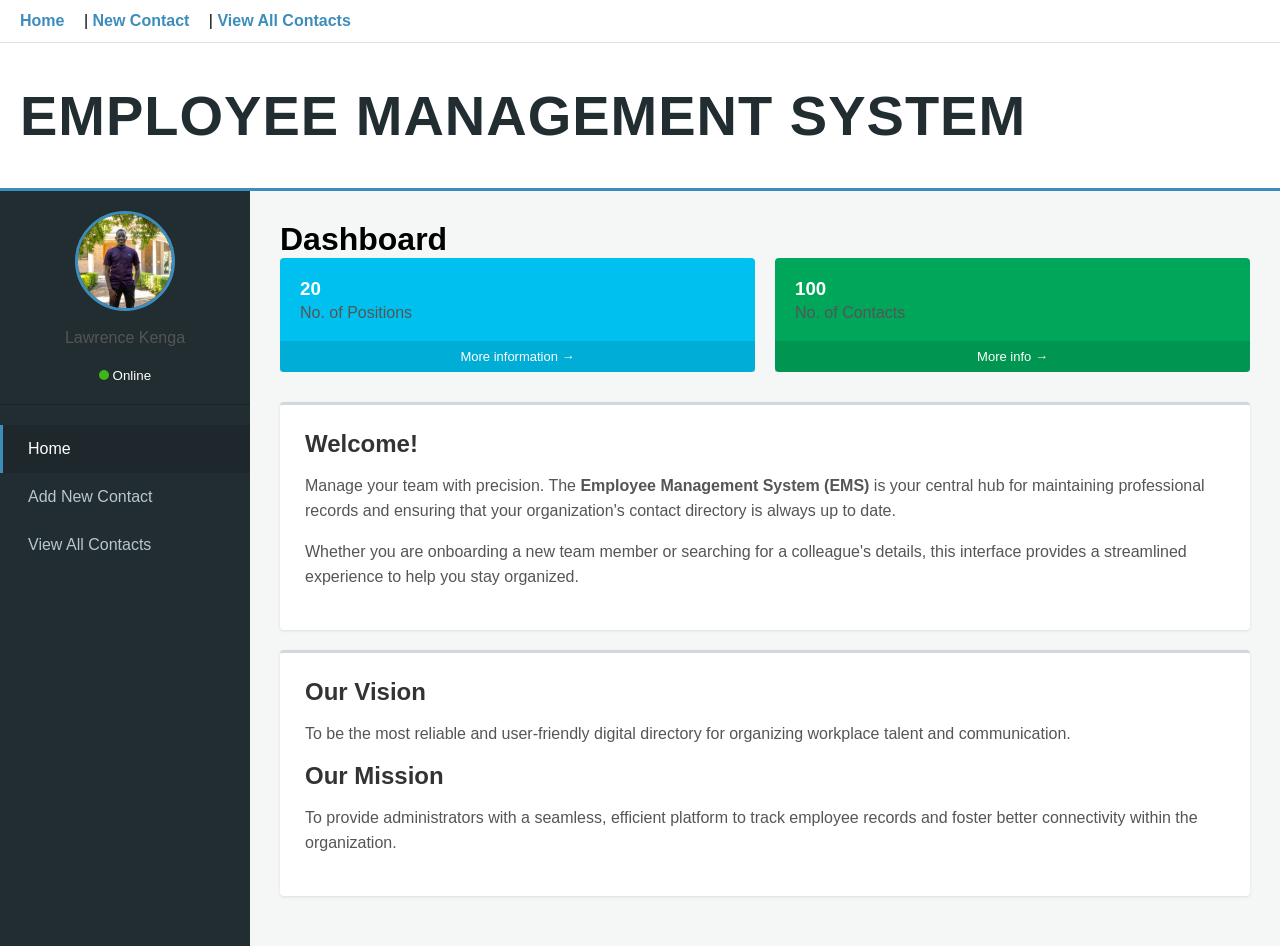
==== index.html @ 65c3eecb "initial commit: Dashboard or the landing page layout with the navigation bars" ====
<!DOCTYPE html>
<html lang="en">
<head>
    <meta charset="UTF-8">
    <meta name="viewport" content="width=device-width, initial-scale=1.0">
    <title>Employee Management System</title>
    <link rel="stylesheet" href="styles.css"> </head>
<body class="ems-body">

    <nav class="top-nav-bar">
        <a href="index.html">Home</a> | 
        <a href="new-contact.html">New Contact</a> | 
        <a href="view-contacts.html">View All Contacts</a>
    </nav>
    <header class="hero-header">
        <h1>Employee Management System</h1>
    </header>
    <div class="app-container">
        <aside class="sidebar">
            <div class="user-panel">
                <div class="user-image">
                    <img src="images/lau.jpeg" alt="Lawrence Kenga" id="user-pic">
                </div>
                <div class="user-info">
                    <p>Lawrence Kenga</p>
                    <small><span class="online-circle"></span> Online</small>
                </div>
            </div>

        <ul class="nav-menu">
            <li><a href="index.html" class="active">Home</a></li>
            <li><a href="new-contact.html">Add New Contact</a></li>
            <li><a href="view-contacts.html">View All Contacts</a></li>
        </ul>
        </aside>
       <div class="content-area">
        <h1>Dashboard</h1>
        
        <div class="stats-row">
            <div class="box blue-box">
                <div class="inner">
                    <h3>20</h3>
                    <p>No. of Positions</p>
                </div>
                <div class="box-footer">More information →</div>
            </div>

            <div class="box green-box">
                <div class="inner">
                    <h3>100</h3>
                    <p>No. of Contacts</p>
                </div>
                <div class="box-footer">More info →</div>
            </div>
        </div>

        <section class="welcome-section">
            <h2>Welcome!</h2>
            <p>Manage your team with precision. The <strong>Employee Management System (EMS)</strong> is your central hub for maintaining professional records and ensuring that your organization's contact directory is always up to date.</p>
            <p>Whether you are onboarding a new team member or searching for a colleague's details, this interface provides a streamlined experience to help you stay organized.</p>
        </section>

        <section class="vision-mission">
            <h2>Our Vision</h2>
            <p>To be the most reliable and user-friendly digital directory for organizing workplace talent and communication.</p>
            
            <h2>Our Mission</h2>
            <p>To provide administrators with a seamless, efficient platform to track employee records and foster better connectivity within the organization.</p>
        </section>
    </div> </div><script src="main.js"></script>
</body>
</html>
---- styles.css ----
* {
    margin: 0;
    padding: 0;
    box-sizing: border-box;
    font-family: 'Roboto', Arial, sans-serif;
}

body {
    background-color: #f4f7f6;
    display: flex;
    flex-direction: column;
    min-height: 100vh;
}
.top-nav-bar {
    background-color: #ffffff;
    padding: 12px 20px;
    border-bottom: 1px solid #dee2e6;
    text-align: left;
}
.top-nav-bar a {
    text-decoration: none;
    color: #3c8dbc;
    font-weight: 600;
    margin-right: 15px;
}
.hero-header {
    background-color: #ffffff;
    padding: 40px 20px;
    text-align: center;
    border-bottom: 3px solid #3c8dbc;
    text-align: left;
}
.hero-header h1 {
    font-size: 3.5rem;
    color: #222d32;
    text-transform: uppercase;
    letter-spacing: 1px;
    margin-left: 0;
}
.app-container {
    display: flex; 
    flex: 1;  
}
.sidebar {
    width: 250px;
    background-color: #222d32;
    color: #fff;
    padding-top: 20px;
}
.user-panel {
    text-align: center;
    padding-bottom: 20px;
    border-bottom: 1px solid #1a2226;
    margin-bottom: 20px;
}
.user-image img {
    width: 100px;
    height: 100px;
    border-radius: 50%;
    object-fit: cover;
    border: 3px solid #3c8dbc;
    margin-bottom: 10px;
}
.online-circle {
    height: 10px;
    width: 10px;
    background-color: #3fb618;
    border-radius: 50%;
    display: inline-block;
}
.nav-menu {
    list-style: none;
}
.nav-menu li a {
    display: block;
    color: #b8c7ce;
    padding: 15px 25px;
    text-decoration: none;
    border-left: 3px solid transparent;
    transition: 0.3s;
}
.nav-menu li a:hover, .nav-menu li a.active {
    background-color: #1e282c;
    color: #fff;
    border-left-color: #3c8dbc;
}
.content-area {
    flex: 1;
    padding: 30px;
}
.stats-row {
    display: flex;
    gap: 20px;
    margin-bottom: 30px;
}
.box {
    flex: 1;
    color: white;
    padding: 20px;
    border-radius: 4px;
    position: relative;
}
.blue-box { background-color: #00c0ef; }
.green-box { background-color: #00a65a; }
.box-footer {
    background: rgba(0,0,0,0.1);
    margin: 15px -20px -20px;
    padding: 8px;
    text-align: center;
    font-size: 13px;
}
.welcome-section, .vision-mission {
    background: #ffffff;
    padding: 25px;
    border-radius: 4px;
    margin-bottom: 20px;
    box-shadow: 0 1px 3px rgba(0,0,0,0.1);
    border-top: 3px solid #d2d6de;
}
h2 {
    color: #333;
    margin-bottom: 15px;
}
p {
    line-height: 1.6;
    color: #555;
    margin-bottom: 15px;
}
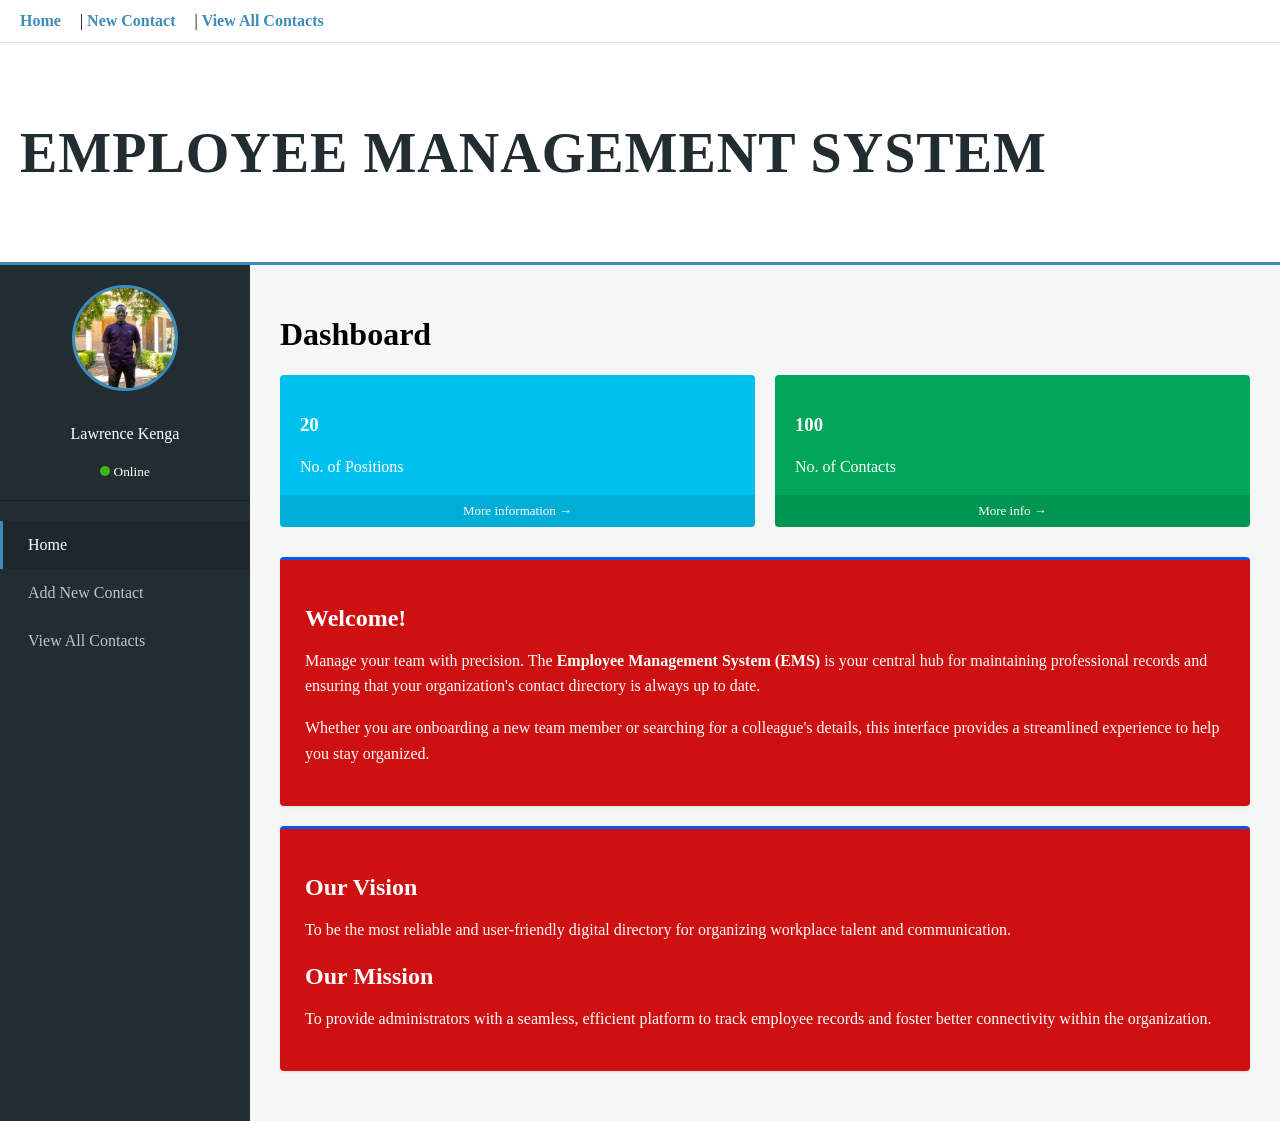
==== commit cb8b904e: "Edited the new contact page and the view all contacts page" ====
--- a/index.html
+++ b/index.html
@@ -4,8 +4,9 @@
     <meta charset="UTF-8">
     <meta name="viewport" content="width=device-width, initial-scale=1.0">
     <title>Employee Management System</title>
-    <link rel="stylesheet" href="styles.css"> </head>
-<body class="ems-body">
+    <link rel="stylesheet" href="styles.css"> 
+</head>
+<body class="ems-body" id="landing-page">
 
     <nav class="top-nav-bar">
         <a href="index.html">Home</a> | 
@@ -13,7 +14,7 @@
         <a href="view-contacts.html">View All Contacts</a>
     </nav>
     <header class="hero-header">
-        <h1>Employee Management System</h1>
+        <h1 a>Employee Management System</h1>
     </header>
     <div class="app-container">
         <aside class="sidebar">
--- a/styles.css
+++ b/styles.css
@@ -1,60 +1,59 @@
-
-* {
-    margin: 0;
-    padding: 0;
-    box-sizing: border-box;
-    font-family: 'Roboto', Arial, sans-serif;
-}
-
-body {
+#landing-page {
     background-color: #f4f7f6;
     display: flex;
     flex-direction: column;
     min-height: 100vh;
-}
-.top-nav-bar {
+    margin: 0;
+}
+
+#landing-page .top-nav-bar {
     background-color: #ffffff;
     padding: 12px 20px;
     border-bottom: 1px solid #dee2e6;
     text-align: left;
 }
-.top-nav-bar a {
+
+#landing-page .top-nav-bar a {
     text-decoration: none;
     color: #3c8dbc;
     font-weight: 600;
     margin-right: 15px;
 }
-.hero-header {
+
+#landing-page .hero-header {
     background-color: #ffffff;
     padding: 40px 20px;
-    text-align: center;
     border-bottom: 3px solid #3c8dbc;
     text-align: left;
 }
-.hero-header h1 {
+
+#landing-page .hero-header h1 {
     font-size: 3.5rem;
     color: #222d32;
     text-transform: uppercase;
     letter-spacing: 1px;
-    margin-left: 0;
-}
-.app-container {
+}
+
+#landing-page .app-container {
     display: flex; 
     flex: 1;  
 }
-.sidebar {
+
+#landing-page .sidebar {
     width: 250px;
     background-color: #222d32;
     color: #fff;
     padding-top: 20px;
 }
-.user-panel {
+
+#landing-page .user-panel {
     text-align: center;
     padding-bottom: 20px;
     border-bottom: 1px solid #1a2226;
     margin-bottom: 20px;
 }
-.user-image img {
+
+#landing-page .user-image img {
     width: 100px;
     height: 100px;
     border-radius: 50%;
@@ -62,17 +61,21 @@
     border: 3px solid #3c8dbc;
     margin-bottom: 10px;
 }
-.online-circle {
+
+#landing-page .online-circle {
     height: 10px;
     width: 10px;
     background-color: #3fb618;
     border-radius: 50%;
     display: inline-block;
 }
-.nav-menu {
+
+#landing-page .nav-menu {
     list-style: none;
-}
-.nav-menu li a {
+    padding: 0;
+}
+
+#landing-page .nav-menu li a {
     display: block;
     color: #b8c7ce;
     padding: 15px 25px;
@@ -80,50 +83,269 @@
     border-left: 3px solid transparent;
     transition: 0.3s;
 }
-.nav-menu li a:hover, .nav-menu li a.active {
+
+#landing-page .nav-menu li a:hover, 
+#landing-page .nav-menu li a.active {
     background-color: #1e282c;
     color: #fff;
     border-left-color: #3c8dbc;
 }
-.content-area {
+
+#landing-page .content-area {
     flex: 1;
     padding: 30px;
 }
-.stats-row {
+
+#landing-page .stats-row {
     display: flex;
     gap: 20px;
     margin-bottom: 30px;
 }
-.box {
+#landing-page .box {
     flex: 1;
     color: white;
     padding: 20px;
     border-radius: 4px;
     position: relative;
 }
-.blue-box { background-color: #00c0ef; }
-.green-box { background-color: #00a65a; }
-.box-footer {
+
+#landing-page .blue-box { background-color: #00c0ef; }
+#landing-page .green-box { background-color: #00a65a; }
+
+#landing-page .box-footer {
     background: rgba(0,0,0,0.1);
     margin: 15px -20px -20px;
     padding: 8px;
     text-align: center;
     font-size: 13px;
 }
-.welcome-section, .vision-mission {
-    background: #ffffff;
+
+#landing-page .welcome-section, 
+#landing-page .vision-mission {
+    background: #cf1010;
     padding: 25px;
     border-radius: 4px;
     margin-bottom: 20px;
     box-shadow: 0 1px 3px rgba(0,0,0,0.1);
-    border-top: 3px solid #d2d6de;
-}
-h2 {
+    border-top: 3px solid #0c56ea;
+}
+#landing-page h2 {
+    color: #ffffff;
+    margin-bottom: 15px;
+}
+#landing-page p {
+    line-height: 1.6;
+    color: #ffffff;
+    margin-bottom: 15px;
+}
+#add-contact-page {
+    margin: 0;
+    padding: 0;
+    font-family: 'Segoe UI', Tahoma, Geneva, Verdana, sans-serif;
+}
+#add-contact-page .app-container {
+    display: flex;
+    min-height: 100vh;
+}
+#add-contact-page .sidebar {
+    width: 280px;
+    background-color: #080c0e; 
+    flex-shrink: 0;
+    color: #b8c7ce;
+}
+#add-contact-page .user-panel {
+    padding: 25px 15px;
+    text-align: center;
+    border-bottom: 1px solid #1a2226;
+}
+#add-contact-page .user-image img {
+    width: 90px !important;
+    height: 90px !important;
+    border-radius: 50% !important;
+    object-fit: cover;
+    border: 3px solid #3c8dbc; 
+    display: block;
+    margin: 0 auto 10px auto;
+}
+
+#add-contact-page .user-info p {
+    color: #ffffff;
+    font-weight: 600;
+    margin: 5px 0;
+}
+
+#add-contact-page .online-circle {
+    height: 10px;
+    width: 10px;
+    background-color: #00a65a;
+    border-radius: 50%;
+    display: inline-block;
+    margin-right: 5px;
+}
+#add-contact-page .content-area {
+    flex: 1;
+    background-color: #52dbed;
+    padding: 40px;
+    display: flex;
+    flex-direction: column;
+    align-items: center;
+    overflow-y: auto;
+}
+#add-contact-page .header-container {
+    width: 100%;
+    max-width: 850px;
+    margin-bottom: 25px;
+    color: #ffffff;
+}
+#add-contact-page .header-container h1 { font-size: 2.2rem; margin-bottom: 5px; }
+#add-contact-page .header-container h2 { font-size: 1.5rem; opacity: 0.9; }
+#add-contact-page .form-card {
+    background: #ffffff;
+    width: 100%;
+    max-width: 850px;
+    border-top: 5px solid #222d32;
+    box-shadow: 0 10px 25px rgba(0,0,0,0.3);
+    padding: 35px;
+    border-radius: 5px;
+}
+#add-contact-page .form-grid {
+    display: grid;
+    grid-template-columns: 1fr 1fr;
+    gap: 25px;
+}
+#add-contact-page .full-width {
+    grid-column: span 2;
+}
+#add-contact-page .form-group {
+    display: flex;
+    flex-direction: column;
+}
+#add-contact-page label {
+    font-weight: 700;
+    margin-bottom: 8px;
     color: #333;
-    margin-bottom: 15px;
-}
-p {
-    line-height: 1.6;
-    color: #555;
-    margin-bottom: 15px;
-}
+    font-size: 0.95rem;
+}
+#add-contact-page input, 
+#add-contact-page select, 
+#add-contact-page textarea {
+    padding: 12px;
+    border: 1px solid #d2d6de;
+    border-radius: 0;
+    font-size: 1rem;
+    background-color: #fff;
+}
+#add-contact-page input:focus, 
+#add-contact-page select:focus {
+    border-color: #3c8dbc;
+    outline: none;
+    box-shadow: 0 0 5px rgba(60, 141, 188, 0.5);
+}
+#add-contact-page .radio-group {
+    display: flex;
+    gap: 20px;
+    padding: 10px 0;
+}
+#add-contact-page .radio-label {
+    font-weight: 500;
+    cursor: pointer;
+}
+#add-contact-page .form-actions {
+    margin-top: 30px;
+    padding-top: 20px;
+    border-top: 1px solid #f4f4f4;
+    display: flex;
+    gap: 15px;
+}
+#add-contact-page .btn-save {
+    background-color: #00a65a;
+    color: white;
+    border: none;
+    padding: 12px 35px;
+    font-weight: bold;
+    cursor: pointer;
+    text-transform: uppercase;
+}
+#add-contact-page .btn-clear {
+    background-color: #f4f4f4;
+    color: #444;
+    border: 1px solid #ddd;
+    padding: 12px 35px;
+    cursor: pointer;
+}
+#add-contact-page .btn-save:hover { background-color: #008d4c; }
+#add-contact-page .btn-clear:hover { background-color: #e7e7e7; }
+#view-contacts-page .app-container {
+    display: flex;
+    align-items: stretch;
+    min-height: 100vh;
+}
+#view-contacts-page .sidebar {
+    width: 250px;
+    background-color: #181817;
+    color: white;
+    padding-top: 20px;
+}
+#view-contacts-page .user-panel .user-image img {
+    width: 90px;
+    height: 90px;
+    border-radius: 50%;
+    object-fit: cover;
+    border: 3px solid #3c8dbc; 
+    display: block;
+    margin: 0 auto 10px auto;
+}
+#view-contacts-page .content-area {
+    flex: 1;
+    padding: 30px;
+    background-color: #f4f7f6;
+}
+#view-contacts-page h1 {
+    font-size: 1.8rem;
+    color: #222d32;
+    margin-bottom: 5px;
+}
+#view-contacts-page .employee-table {
+    width: 100%;
+    border-collapse: collapse;
+    background-color: #fff;
+    border-top: 3px solid #3c8dbc;
+    box-shadow: 0 1px 3px rgba(0,0,0,0.1);
+    margin-top: 20px;
+}
+#view-contacts-page .employee-table th {
+    background-color: #f8f9fa;
+    padding: 12px 15px;
+    text-align: left;
+    border-bottom: 2px solid #dee2e6;
+    font-size: 0.85rem;
+    color: #333;
+    text-transform: uppercase;
+}
+#view-contacts-page .employee-table td {
+    padding: 12px 15px;
+    border-bottom: 1px solid #f4f4f4;
+    font-size: 0.9rem;
+    color: #444;
+    vertical-align: middle;
+}
+#view-contacts-page .action-buttons {
+    display: flex;
+    gap: 5px;
+}
+#view-contacts-page .action-buttons button {
+    border: none;
+    border-radius: 3px;
+    padding: 6px 10px;
+    font-size: 0.8rem;
+    color: #fff;
+    cursor: pointer;
+    transition: background 0.2s;
+}
+.btn-details { background-color: #00c0ef; }
+.btn-edit    { background-color: #f39c12; }
+.btn-delete  { background-color: #dd4b39; } 
+
+#view-contacts-page .action-buttons button:hover {
+    opacity: 0.8;
+}
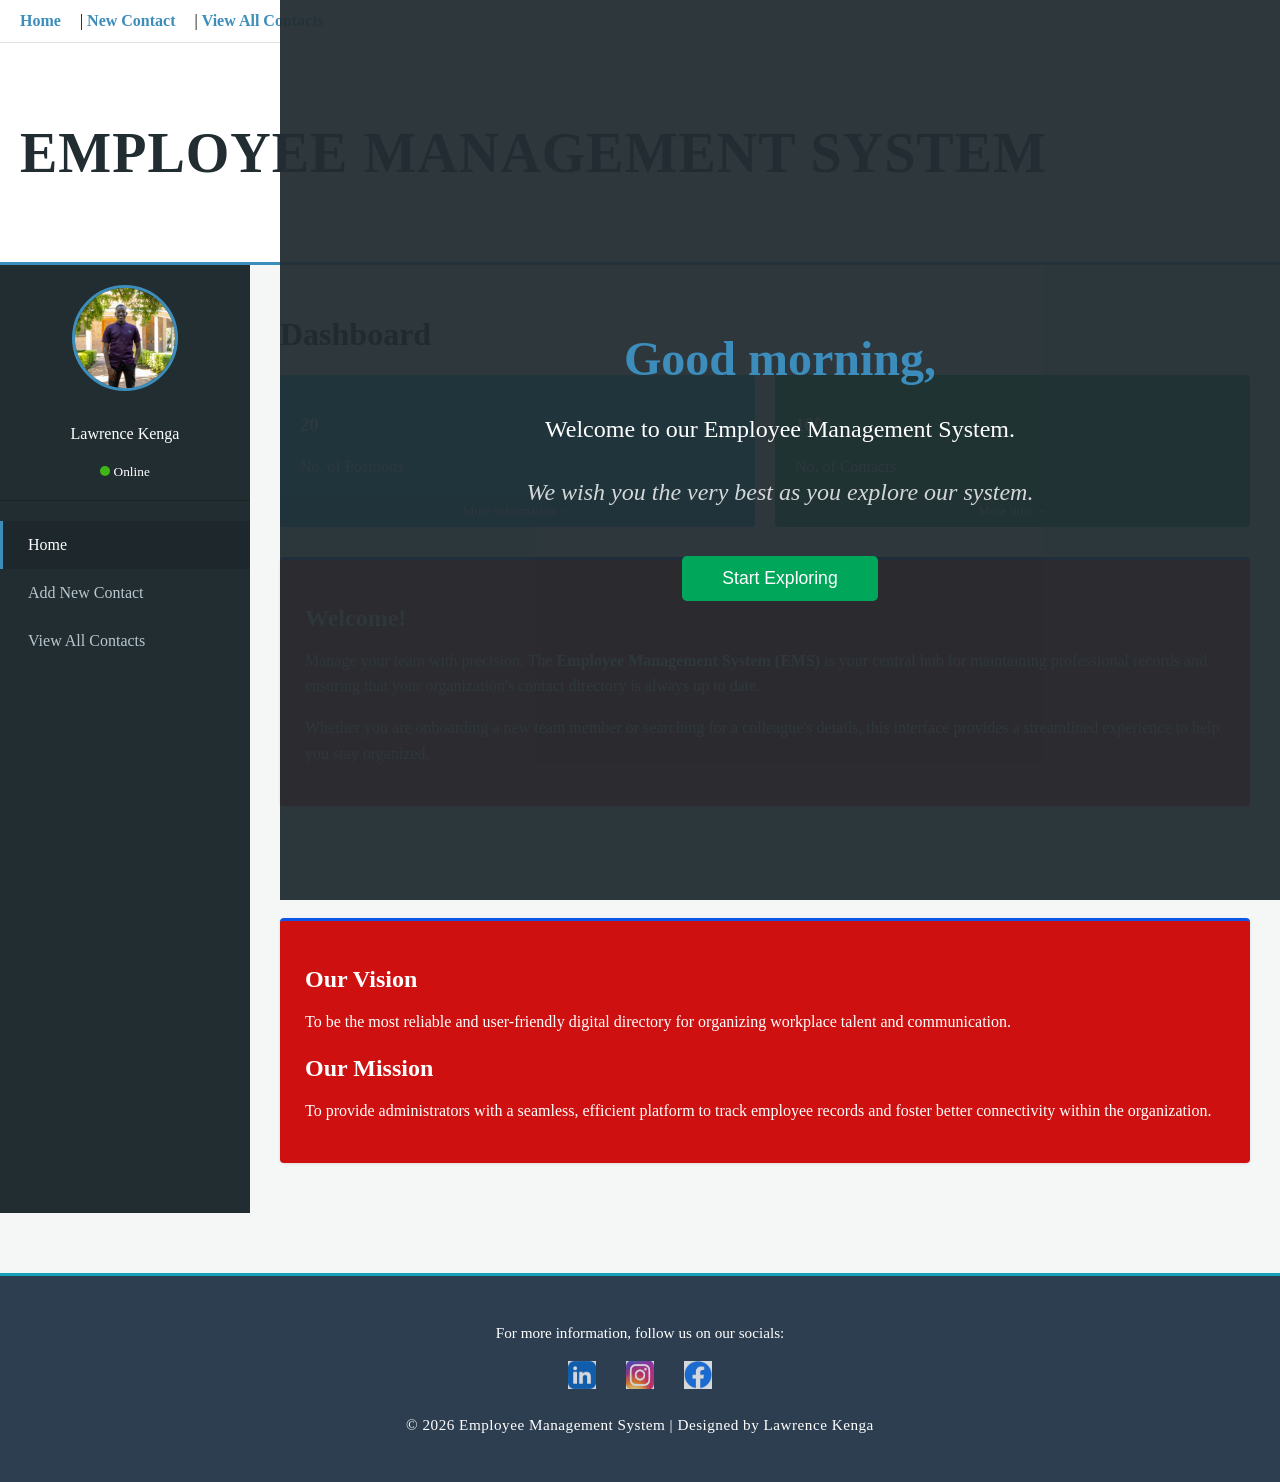
==== commit fd0953d3: "Made a few adjustments especially using the JS and completed buiding the entire system" ====
--- a/index.html
+++ b/index.html
@@ -35,6 +35,14 @@
         </ul>
         </aside>
        <div class="content-area">
+        <div id="welcome-overlay" class="welcome-container">
+    <div class="welcome-content">
+        <h1 id="dynamic-greeting">Good morning,</h1>
+        <p>Welcome to our Employee Management System.</p>
+        <p class="wish-text">We wish you the very best as you explore our system.</p>
+        <button class="explore-btn" onclick="dismissWelcome()">Start Exploring</button>
+    </div>
+</div>
         <h1>Dashboard</h1>
         
         <div class="stats-row">
@@ -60,7 +68,12 @@
             <p>Manage your team with precision. The <strong>Employee Management System (EMS)</strong> is your central hub for maintaining professional records and ensuring that your organization's contact directory is always up to date.</p>
             <p>Whether you are onboarding a new team member or searching for a colleague's details, this interface provides a streamlined experience to help you stay organized.</p>
         </section>
-
+        <div class="mission-vision-container reveal-content">
+    <h2>Our Vision</h2>
+    <p>...</p>
+    <h2>Our Mission</h2>
+    <p>...</p>
+</div>
         <section class="vision-mission">
             <h2>Our Vision</h2>
             <p>To be the most reliable and user-friendly digital directory for organizing workplace talent and communication.</p>
@@ -68,6 +81,25 @@
             <h2>Our Mission</h2>
             <p>To provide administrators with a seamless, efficient platform to track employee records and foster better connectivity within the organization.</p>
         </section>
-    </div> </div><script src="main.js"></script>
+    </div> 
+</div>
+<footer class="main-footer">
+    <div class="footer-content">
+        <p>For more information, follow us on our socials:</p>
+        <div class="social-icons">
+                <a href="https://www.linkedin.com/feed/" target="_blank" title="LinkedIn">
+                <img src="images/Linkdln.png" alt="LinkedIn">
+            </a>
+            <a href="https://www.instagram.com/" target="_blank" title="Instagram">
+                <img src="images/IG.png" alt="Instagram">
+            </a>
+            <a href="https://www.facebook.com/" target="_blank" title="Facebook">
+                <img src="images/FB.png" alt="Facebook">
+            </a>
+        </div>
+        <p class="copyright">&copy; 2026 Employee Management System | Designed by Lawrence Kenga</p>
+    </div>
+</footer>
+<script src="main.js"></script>
 </body>
 </html>
--- a/styles.css
+++ b/styles.css
@@ -61,7 +61,115 @@
     border: 3px solid #3c8dbc;
     margin-bottom: 10px;
 }
-
+.welcome-container {
+    position: fixed;
+    top: 0;
+    left: 280px;
+    right: 0;
+    bottom: 0;
+    background: rgba(34, 45, 50, 0.95);
+    display: flex;
+    justify-content: center;
+    align-items: center;
+    z-index: 9999;
+    transition: opacity 0.8s ease, visibility 0.8s;
+}
+.welcome-content {
+    text-align: center;
+    color: white;
+    transform: translateY(30px);
+    opacity: 0;
+    animation: fadeInUp 1.2s forwards ease-out;
+}
+
+.welcome-content h1 {
+    font-size: 3rem;
+    color: #3c8dbc;
+    margin-bottom: 10px;
+}
+
+.welcome-content p {
+    font-size: 1.5rem;
+    margin-bottom: 5px;
+}
+
+.wish-text {
+    font-style: italic;
+    opacity: 0.8;
+}
+
+.explore-btn {
+    margin-top: 30px;
+    padding: 12px 40px;
+    background: #00a65a;
+    color: white;
+    border: none;
+    border-radius: 5px;
+    font-size: 1.1rem;
+    cursor: pointer;
+    transition: transform 0.2s;
+}
+
+.explore-btn:hover {
+    transform: scale(1.05);
+}
+@keyframes fadeInUp {
+    to {
+        opacity: 1;
+        transform: translateY(0);
+    }
+}
+.welcome-hidden {
+    opacity: 0;
+    visibility: hidden;
+}
+.timer-loader {
+    width: 250px;
+    height: 3px;
+    background: rgba(255, 255, 255, 0.1);
+    margin: 25px auto 0;
+    border-radius: 10px;
+    overflow: hidden;
+}
+.timer-progress {
+    width: 100%;
+    height: 100%;
+    background: #3c8dbc;
+    animation: shrinkBar 2s linear forwards;
+}
+@keyframes shrinkBar {
+    from { width: 100%; }
+    to { width: 0%; }
+}
+.reveal-content {
+    opacity: 0;
+    transform: scale(0.95);
+    transition: all 1s ease-in-out;
+    transition-delay: 0.5s;
+}
+.content-visible {
+    opacity: 1;
+    transform: scale(1);
+}
+.mission-vision-container {
+    opacity: 0;
+    transform: translateY(20px);
+    transition: all 0.8s ease-out;
+    margin-top: 50px;
+    display: flex;
+    gap: 30px;
+    justify-content: center;
+}
+
+.vision-card, .mission-card {
+    background: white;
+    padding: 30px;
+    border-radius: 8px;
+    box-shadow: 0 4px 15px rgba(0,0,0,0.05);
+    border-top: 4px solid #3c8dbc;
+    flex: 1;
+    max-width: 450px;
+}
 #landing-page .online-circle {
     height: 10px;
     width: 10px;
@@ -141,7 +249,7 @@
 #add-contact-page {
     margin: 0;
     padding: 0;
-    font-family: 'Segoe UI', Tahoma, Geneva, Verdana, sans-serif;
+    font-family: "Times New Roman", Times, serif;
 }
 #add-contact-page .app-container {
     display: flex;
@@ -149,14 +257,30 @@
 }
 #add-contact-page .sidebar {
     width: 280px;
-    background-color: #080c0e; 
+    background-color: #222d32;
     flex-shrink: 0;
     color: #b8c7ce;
+    display: flex;
+    flex-direction: column;
 }
 #add-contact-page .user-panel {
     padding: 25px 15px;
     text-align: center;
     border-bottom: 1px solid #1a2226;
+    margin-bottom: 10px;
+}
+#add-contact-page .sidebar ul li {
+    position: relative;
+    border-bottom: 1px solid #1a2226;
+}
+#add-contact-page .sidebar ul li a {
+    display: block;
+    padding: 15px 20px 15px 25px;
+    color: #b8c7ce;
+    text-decoration: none;
+    font-size: 1.1rem;
+    transition: all 0.3s;
+    font-family: "Times New Roman", Times, serif;
 }
 #add-contact-page .user-image img {
     width: 90px !important;
@@ -172,6 +296,7 @@
     color: #ffffff;
     font-weight: 600;
     margin: 5px 0;
+    font-size: 1.1rem;
 }
 
 #add-contact-page .online-circle {
@@ -181,6 +306,11 @@
     border-radius: 50%;
     display: inline-block;
     margin-right: 5px;
+}
+#add-contact-page .sidebar ul {
+    list-style: none;
+    padding: 0;
+    margin: 20px 0 0 0;
 }
 #add-contact-page .content-area {
     flex: 1;
@@ -280,72 +410,268 @@
     align-items: stretch;
     min-height: 100vh;
 }
+.top-nav {
+    background-color: #f4f4f4;
+    padding: 15px 30px;
+    border-bottom: 1px solid #ddd;
+    display: flex;
+    gap: 40px;
+}
+.top-nav a {
+    color: #5d5d5d;
+    text-decoration: none;
+    font-weight: 600;
+    font-size: 1rem;
+    letter-spacing: 1.2px;
+    transition: 0.3s;
+}
+.top-nav a:hover {
+    color: #000000;
+}
+#view-contacts-page {
+    margin: 0;
+    padding: 0;
+    font-family: "Times New Roman", Times, serif;
+}
+#view-contacts-page .app-container {
+    display: flex;
+    min-height: 100vh;
+}
+
 #view-contacts-page .sidebar {
-    width: 250px;
-    background-color: #181817;
-    color: white;
-    padding-top: 20px;
-}
-#view-contacts-page .user-panel .user-image img {
-    width: 90px;
-    height: 90px;
-    border-radius: 50%;
+    width: 280px;
+    background-color: #222d32; 
+    flex-shrink: 0;
+    color: #b8c7ce;
+}
+
+#view-contacts-page .user-panel {
+    padding: 25px 15px;
+    text-align: center;
+    border-bottom: 1px solid #1a2226;
+}
+
+#view-contacts-page .user-image img {
+    width: 90px !important;
+    height: 90px !important;
+    border-radius: 50% !important;
     object-fit: cover;
-    border: 3px solid #3c8dbc; 
+    border: 3px solid #3c8dbc;
     display: block;
     margin: 0 auto 10px auto;
 }
+
+#view-contacts-page .user-info p {
+    color: #ffffff;
+    font-weight: 600;
+    margin: 5px 0;
+}
+
+#view-contacts-page .user-info small {
+    color: #00a65a; 
+    font-weight: bold;
+}
+
+#view-contacts-page .online-circle {
+    height: 10px;
+    width: 10px;
+    background-color: #00a65a;
+    border-radius: 50%;
+    display: inline-block;
+    margin-right: 5px;
+}
+
+#view-contacts-page .nav-menu {
+    list-style: none;
+    padding: 0;
+    margin: 20px 0;
+}
+
+#view-contacts-page .nav-menu li a {
+    color: #b8c7ce;
+    text-decoration: none;
+    display: block;
+    padding: 12px 20px;
+    border-left: 3px solid transparent;
+    transition: all 0.3s;
+}
+
+#view-contacts-page .nav-menu li a:hover, 
+#view-contacts-page .nav-menu li a.active {
+    color: #ffffff;
+    background: #1e282c;
+    border-left-color: #3c8dbc;
+}
 #view-contacts-page .content-area {
     flex: 1;
-    padding: 30px;
-    background-color: #f4f7f6;
-}
-#view-contacts-page h1 {
-    font-size: 1.8rem;
+    background-color: #55e0ff;
+    padding: 40px;
+    display: flex;
+    flex-direction: column;
+    align-items: center;
+    overflow-x: hidden;
+}
+#view-contacts-page .header-container {
+    width: 100%;
+    max-width: 1200px;
+    margin-bottom: 30px;
     color: #222d32;
-    margin-bottom: 5px;
-}
-#view-contacts-page .employee-table {
+}
+
+#view-contacts-page .header-container h1 {
+    font-size: 2.2rem;
+    margin-bottom: 10px;
+    text-shadow: 1px 1px 2px rgba(255,255,255,0.5);
+}
+
+#view-contacts-page .header-container p {
+    font-size: 1.1rem;
+    line-height: 1.6;
+    max-width: 900px;
+    font-weight: 500;
+}
+.search-container {
+    margin: 20px 0;
+    display: flex;
+    justify-content: flex-start;
+}
+#searchInput {
+    width: 350px;
+    padding: 12px 16px;
+    border: 1.5px solid #d1d8e0;
+    border-radius: 8px;
+    font-size: 0.95rem;
+    outline: none;
+    transition: all 0.3s ease;
+    background-color: #f9f9f9;
+}
+#searchInput:focus {
+    border-color: #17a2b8;
+    background-color: #ffffff;
+    box-shadow: 0 0 8px rgba(23, 162, 184, 0.2);
+}
+#view-contacts-page .table-card {
+    background: #ffffff;
+    border-radius: 12px;
+    padding: 20px;
+    box-shadow: 0 8px 30px rgba(0,0,0,0.1);
+    margin: 20px auto;
+    width: 95%;
+    overflow-x: auto; 
+}
+.employee-table {
     width: 100%;
     border-collapse: collapse;
-    background-color: #fff;
-    border-top: 3px solid #3c8dbc;
-    box-shadow: 0 1px 3px rgba(0,0,0,0.1);
-    margin-top: 20px;
-}
-#view-contacts-page .employee-table th {
+    table-layout: auto;
+}
+.employee-table th {
     background-color: #f8f9fa;
-    padding: 12px 15px;
-    text-align: left;
-    border-bottom: 2px solid #dee2e6;
-    font-size: 0.85rem;
     color: #333;
     text-transform: uppercase;
-}
-#view-contacts-page .employee-table td {
-    padding: 12px 15px;
+    font-size: 0.8rem;
+    font-weight: 700;
+    padding: 15px 10px;
+    border-bottom: 2px solid #dee2e6;
+    text-align: left;
+}
+.employee-table td {
+    padding: 15px 10px;
     border-bottom: 1px solid #f4f4f4;
     font-size: 0.9rem;
     color: #444;
     vertical-align: middle;
 }
-#view-contacts-page .action-buttons {
-    display: flex;
-    gap: 5px;
-}
-#view-contacts-page .action-buttons button {
+.employee-table tbody tr:nth-child(even),.employee-table td:first-child {
+    background-color: #fafafa;
+    width: 60px;
+    text-align: center;
+    padding-left: 10px;
+}
+.employee-table th:nth-child(2), 
+.employee-table td:nth-child(2) {
+    width: 120px;
+}
+.employee-table tbody tr:hover {
+    background-color: #f1f7ff;
+}
+.action-buttons {
+    display: flex;
+    gap: 6px;
+    min-width: 210px;
+    justify-content: flex-start;
+}
+#view-contacts-page .btn-details, 
+#view-contacts-page .btn-edit, 
+#view-contacts-page .btn-delete {
+    padding: 4px 8px;
+    font-size: 0.75rem; 
+    border-radius: 4px;
     border: none;
-    border-radius: 3px;
-    padding: 6px 10px;
-    font-size: 0.8rem;
-    color: #fff;
+    color: rgb(161, 247, 82);
     cursor: pointer;
-    transition: background 0.2s;
-}
-.btn-details { background-color: #00c0ef; }
-.btn-edit    { background-color: #f39c12; }
-.btn-delete  { background-color: #dd4b39; } 
-
-#view-contacts-page .action-buttons button:hover {
+    display: inline-flex;
+    align-items: center;
+    gap: 4px;
+    font-weight: 500;
+}
+.btn-edit, .btn-delete {
+    border: none;
+    padding: 8px 12px;
+    cursor: pointer;
+    border-radius: 4px;
+    font-size: 1rem;
+    transition: transform 0.2s, opacity 0.2s;
+}
+.btn-details {
+    background-color: #6880f4;
+    color: white;
+}
+.btn-edit {
+    background-color: #f39c12;
+    color: white;
+}
+.btn-delete {
+    background-color: #dd4b39;
+    color: white;
+}
+.btn-edit:hover, .btn-delete:hover {
+    transform: translateY(-2px);
+    opacity: 0.9;
+}
+.main-footer {
+    background-color: #2c3e50; 
+    color: #ffffff;
+    padding: 30px 15px;
+    margin-top: 60px;
+    text-align: center;
+    border-top: 3px solid #17a2b8;
+}
+
+.footer-content p {
+    margin-bottom: 15px;
+    font-size: 0.95rem;
+    color: #ecf0f1;
+    font-weight: 400;
+}
+.social-icons {
+    display: flex;
+    justify-content: center;
+    align-items: center;
+    gap: 30px;
+    margin-bottom: 20px;
+}
+.social-icons img {
+    width: 28px;
+    height: 28px;
+    transition: transform 0.3s ease;
     opacity: 0.8;
+}
+.social-icons a:hover img {
+    transform: scale(1.15);
+    opacity: 1;
+}
+.copyright {
+    font-size: 0.75rem;
+    color: #95a5a6;
+    letter-spacing: 0.5px;
 }
